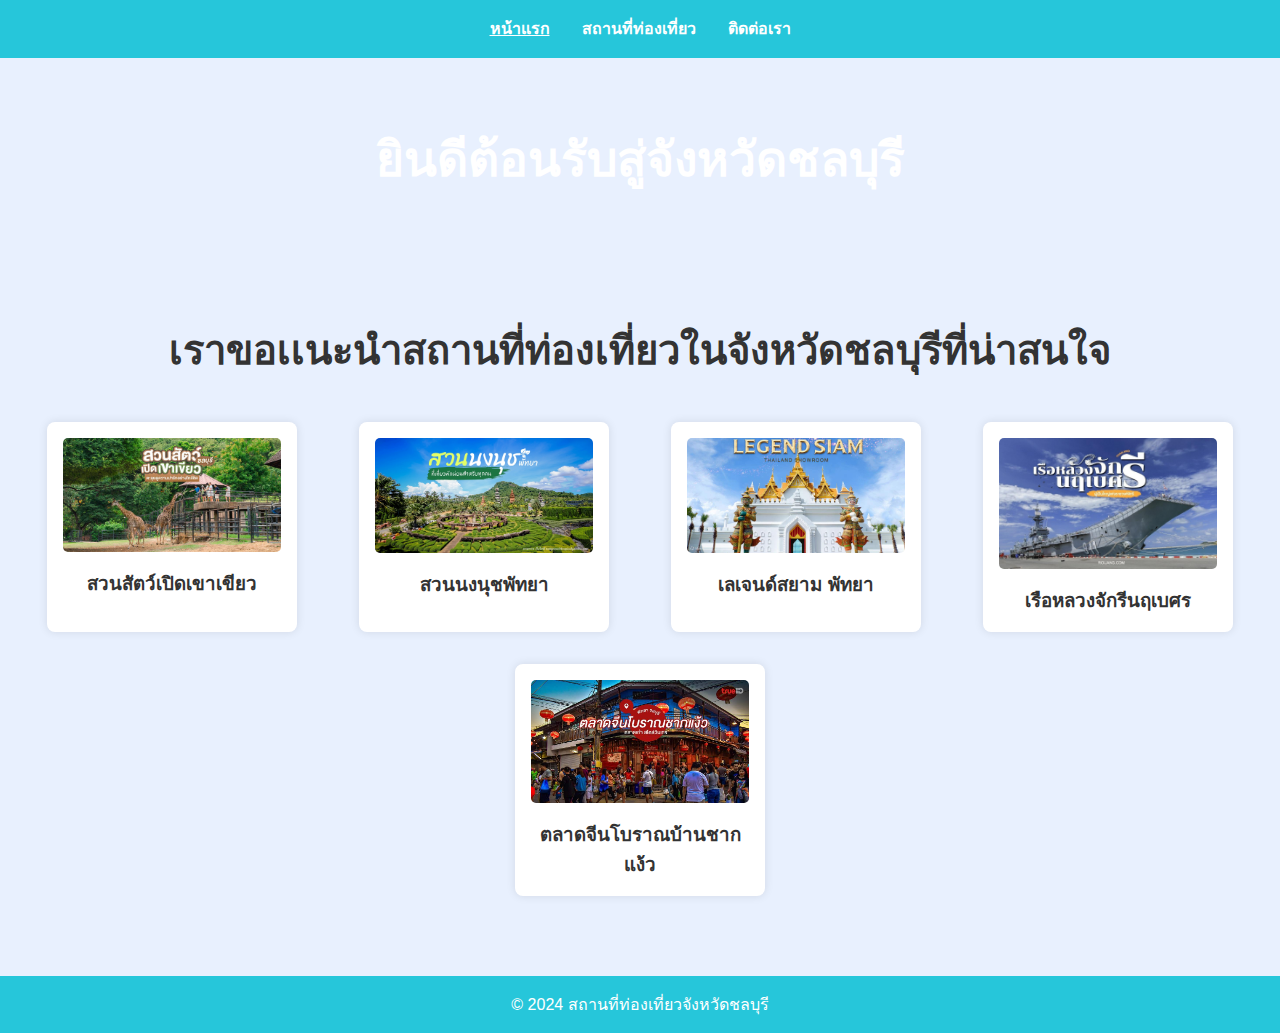
==== index.html @ d26bffa1 "เอาโค้ด Hw 1 มาใส่ใน Hw2" ====
<!DOCTYPE html>
<html lang="th">
<head>
    <meta charset="UTF-8">
    <meta name="viewport" content="width=device-width, initial-scale=1.0">
    <title>สถานที่ท่องเที่ยวจังหวัดชลบุรี</title>
    <link rel="stylesheet" href="css/style.css">
</head>
<body>
    <header>
        <nav>
            <ul class="menu">
                <li><a href="index.html" class="active">หน้าแรก</a></li>
                <li><a href="place.html">สถานที่ท่องเที่ยว</a></li>
                <li><a href="contact.html">ติดต่อเรา</a></li>
            </ul>
        </nav>
    </header>
    <main>
        <section class="hero">
            <h1>ยินดีต้อนรับสู่จังหวัดชลบุรี</h1>
        </section>
        <section class="highlights">
            <h2>เราขอเเนะนำสถานที่ท่องเที่ยวในจังหวัดชลบุรีที่น่าสนใจ</h2>
            <div class="places">
                <article class="place">
                    <img src="images/Khaokiew.jpg" alt="สวนสัตว์เปิดเขาเขียว">
                    <h3>สวนสัตว์เปิดเขาเขียว</h3>
                </article>

                <article class="place">
                    <img src="images/nongnooch.jpg" alt="สวนนงนุชพัทยา">
                    <h3>สวนนงนุชพัทยา</h3>
                </article>

                <article class="place">
                    <img src="images/LegendSiam.jpg" alt="Legend Siam Pattaya">
                    <h3>เลเจนด์สยาม พัทยา</h3>
                </article>

                <article class="place">
                    <img src="images/Chakri.jpg" alt="เรือหลวงจักรีนฤเบศร">
                    <h3>เรือหลวงจักรีนฤเบศร</h3>
                </article>

                <article class="place">
                    <img src="images/chakngaew.jpg" alt="ตลาดจีนโบราณบ้านชากแง้ว">
                    <h3>ตลาดจีนโบราณบ้านชากแง้ว</h3>
                </article>
            </div>
        </section>
    </main>
    <footer>
        <p>&copy; 2024 สถานที่ท่องเที่ยวจังหวัดชลบุรี</p>
    </footer>
</body>
</html>
---- css/style.css ----
/* Reset CSS เพื่อความเข้ากันได้กับเบราว์เซอร์ */
* {
    margin: 0;
    padding: 0;
    box-sizing: border-box;
}

/* พื้นหลังและฟอนต์ทั่วไป */
body {
    font-family: 'Arial', sans-serif;
    background-color: #e8f0fe;
    color: #333;
    line-height: 1.6;
}

/* เฮดเดอร์และเมนูนำทาง */
header {
    background: #26c6da;
    color: white;
    padding: 1em 0;
    text-align: center;
}

.menu {
    list-style: none;
    display: flex;
    justify-content: center;
    gap: 2em;
}

.menu li a {
    color: white;
    text-decoration: none;
    font-weight: bold;
}

.menu li a:hover, .menu li a.active {
    text-decoration: underline;
}

/* ส่วนแนะนำ (Hero Section) */
.hero {
    background: url('../images/chonburi.jpg') no-repeat center center/cover;
    color: white;
    text-align: center;
    padding: 4em 2em;
}

.hero h1 {
    font-size: 3em;
    margin-bottom: 0.5em;
}

.hero p {
    font-size: 1.5em;
}

/* ส่วนแนะนำสถานที่ (Highlights) */
.highlights {
    padding: 2em;
    text-align: center;
}

.highlights h2 {
    font-size: 2.5em;
    margin-bottom: 1em;
}

.places {
    display: flex;
    justify-content: space-around;
    gap: 2em;
    flex-wrap: wrap;
}

.place {
    background: white;
    padding: 1em;
    border-radius: 8px;
    box-shadow: 0 0 10px rgba(0,0,0,0.1);
    text-align: center;
    width: 250px;
}

.place img, .place-detail img {
    width: 100%;
    height: auto;
    border-radius: 5px;
}

.place h3, .place-detail h2 {
    margin-top: 0.5em;
}

/* ปรับสำหรับ place.html */
.places-list {
    max-width: 800px;
    margin: 0 auto;
    text-align: center;
}

.places-list h1 {
    font-size: 2.5em;
    color: #005f73;
    margin-bottom: 1em;
}

.place-detail {
    background: #ffffff;
    border: 1px solid #ddd;
    border-radius: 8px;
    margin-bottom: 20px;
    padding: 15px;
    box-shadow: 0px 4px 6px rgba(0, 0, 0, 0.1);
    transition: transform 0.3s ease, box-shadow 0.3s ease;
}

.place-detail:hover {
    transform: scale(1.05);
    box-shadow: 0px 6px 10px rgba(0, 0, 0, 0.15);
}

.place-detail h2 {
    color: #3a86ff;
    font-size: 1.5em;
    margin-bottom: 10px;
}

.place-detail p {
    color: #555;
    font-size: 1em;
    line-height: 1.5;
}

.place-detail img {
    width: 100%;
    height: auto;
    border-radius: 8px;
    margin-bottom: 15px;
}

/* ฟอร์มติดต่อ */
.contact-form {
    padding: 2em;
    text-align: center;
}

.contact-form h1 {
    font-size: 2.5em;
    margin-bottom: 1em;
}

form {
    display: flex;
    flex-direction: column;
    gap: 1em;
    max-width: 600px;
    margin: 0 auto;
    background: white;
    padding: 2em;
    border-radius: 8px;
    box-shadow: 0 0 10px rgba(0,0,0,0.1);
}

form label {
    font-weight: bold;
}

form input, form textarea, form button {
    width: 100%;
    padding: 0.5em;
    font-size: 1em;
    border: 1px solid #ccc;
    border-radius: 4px;
}

form button {
    background: #007bff;
    color: white;
    border: none;
    cursor: pointer;
    font-size: 1em;
}

form button:hover {
    background: #0056b3;
}

/* ส่วนท้ายเว็บไซต์ */
footer {
    text-align: center;
    padding: 1em 0;
    background: #26c6da;
    color: white;
    margin-top: 3em;
}
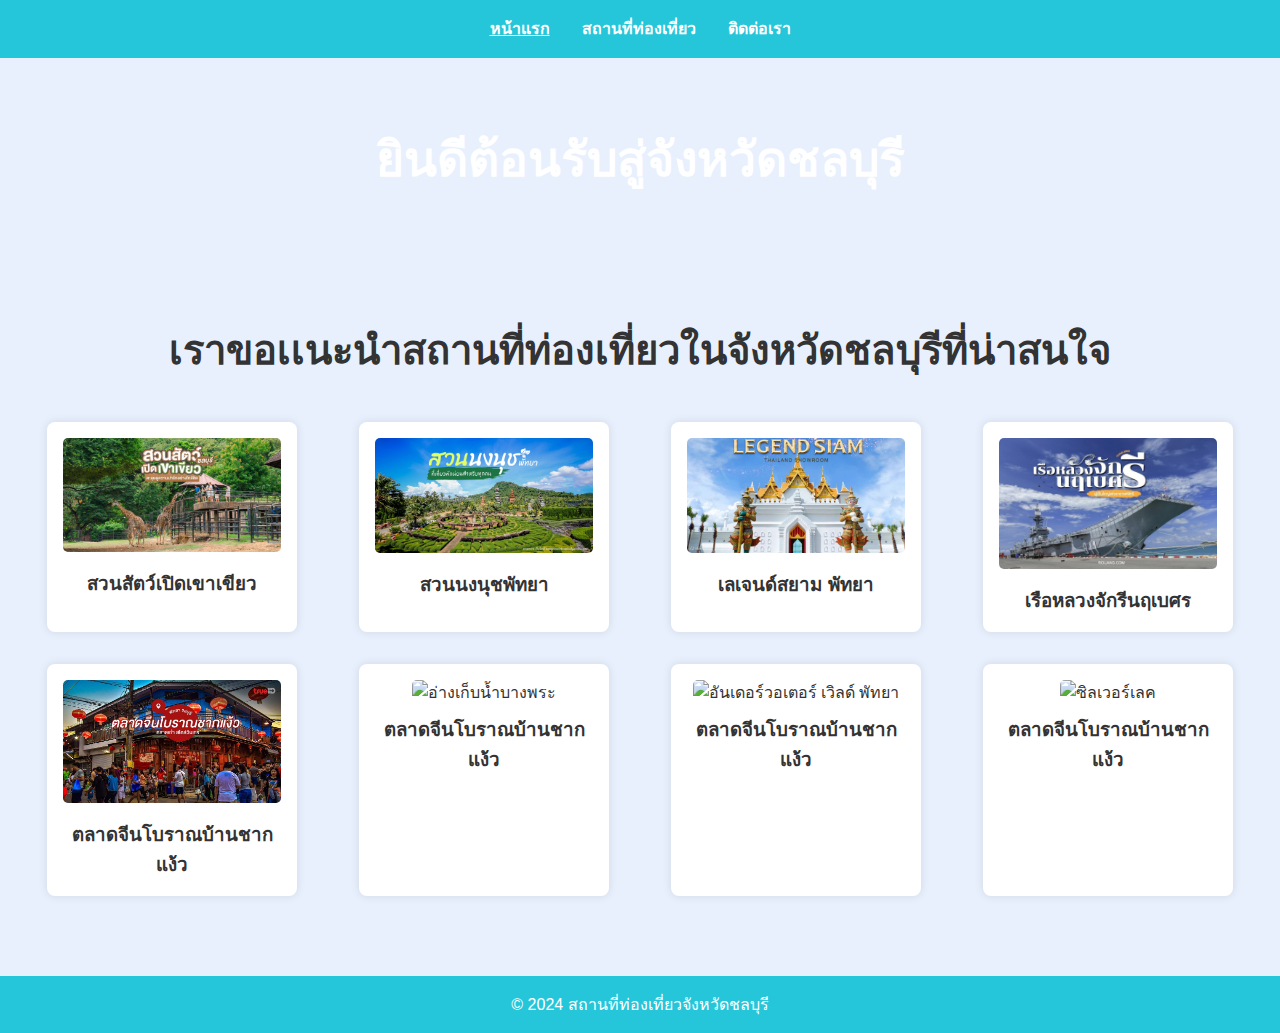
==== commit 2e324ab4: "เพิ่มรูปภาพสถานที่เพิ่มเติม" ====
--- a/index.html
+++ b/index.html
@@ -47,6 +47,22 @@
                     <img src="images/chakngaew.jpg" alt="ตลาดจีนโบราณบ้านชากแง้ว">
                     <h3>ตลาดจีนโบราณบ้านชากแง้ว</h3>
                 </article>
+
+                <article class="place">
+                    <img src="images/05.jpg" alt="อ่างเก็บน้ำบางพระ">
+                    <h3>ตลาดจีนโบราณบ้านชากแง้ว</h3>
+                </article>
+
+                <article class="place">
+                    <img src="images/006.jpg" alt="อันเดอร์วอเตอร์ เวิลด์ พัทยา">
+                    <h3>ตลาดจีนโบราณบ้านชากแง้ว</h3>
+                </article>
+
+                <article class="place">
+                    <img src="images/07.jpg" alt="ซิลเวอร์เลค">
+                    <h3>ตลาดจีนโบราณบ้านชากแง้ว</h3>
+                </article>
+
             </div>
         </section>
     </main>
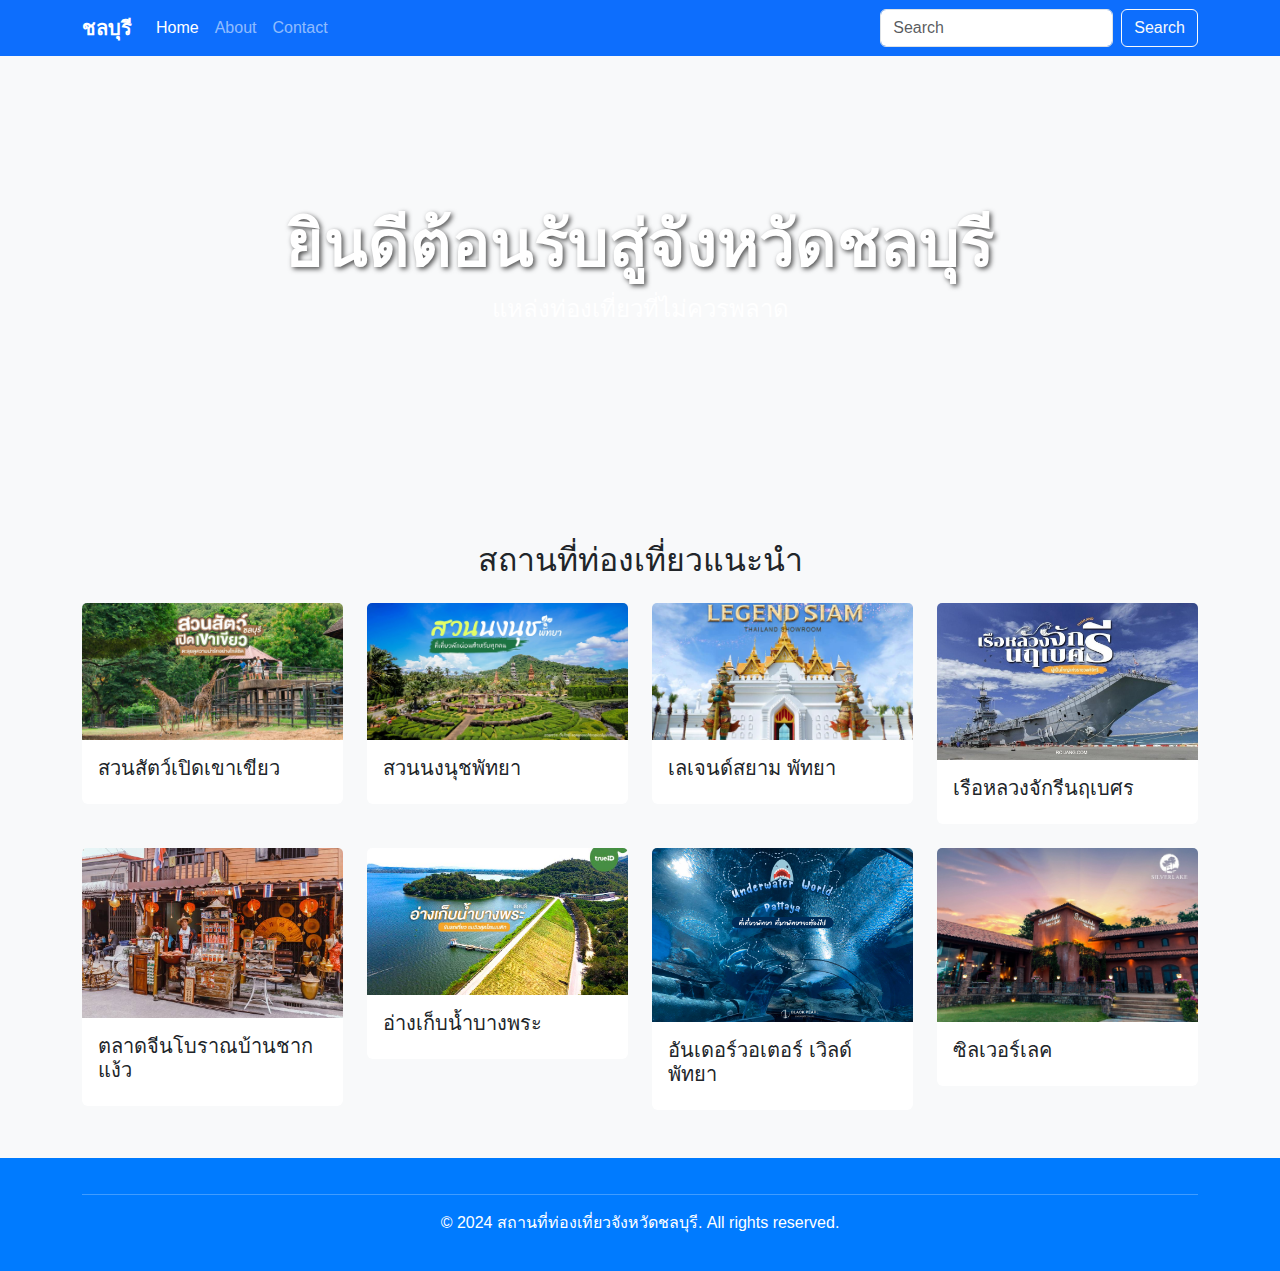
==== commit 9298fb7e: "เพิ่ม Bootstrap CSS ในหน้า index" ====
--- a/index.html
+++ b/index.html
@@ -4,70 +4,172 @@
     <meta charset="UTF-8">
     <meta name="viewport" content="width=device-width, initial-scale=1.0">
     <title>สถานที่ท่องเที่ยวจังหวัดชลบุรี</title>
-    <link rel="stylesheet" href="css/style.css">
+    <!-- Bootstrap CSS -->
+    <link href="https://cdn.jsdelivr.net/npm/bootstrap@5.3.0/dist/css/bootstrap.min.css" rel="stylesheet">
+    <style>
+        body {
+            font-family: 'Arial', sans-serif;
+            background-color: #f8f9fa;
+        }
+        .hero-section {
+            background: url('images/chonburi.jpg') no-repeat center center/cover;
+            color: white;
+            text-align: center;
+            padding: 150px 0;
+        }
+        .hero-section h1 {
+            font-size: 4rem;
+            font-weight: bold;
+            text-shadow: 2px 2px 5px rgba(0, 0, 0, 0.7);
+        }
+        .hero-section p {
+            font-size: 1.5rem;
+        }
+        .card {
+            border: none;
+            transition: transform 0.3s, box-shadow 0.3s;
+        }
+        .card:hover {
+            transform: scale(1.05);
+            box-shadow: 0 5px 15px rgba(0, 0, 0, 0.3);
+        }
+        footer {
+            background-color: #007bff;
+            color: white;
+            padding: 20px 0;
+        }
+        footer a {
+            color: white;
+            margin: 0 10px;
+            text-decoration: none;
+        }
+        footer a:hover {
+            text-decoration: underline;
+        }
+    </style>
 </head>
 <body>
-    <header>
-        <nav>
-            <ul class="menu">
-                <li><a href="index.html" class="active">หน้าแรก</a></li>
-                <li><a href="place.html">สถานที่ท่องเที่ยว</a></li>
-                <li><a href="contact.html">ติดต่อเรา</a></li>
-            </ul>
-        </nav>
-    </header>
-    <main>
-        <section class="hero">
+    <!-- Navbar -->
+    <nav class="navbar navbar-expand-lg navbar-dark bg-primary">
+        <div class="container">
+            <a class="navbar-brand fw-bold" href="#">ชลบุรี</a>
+            <button class="navbar-toggler" type="button" data-bs-toggle="collapse" data-bs-target="#navbarNav" aria-controls="navbarNav" aria-expanded="false" aria-label="Toggle navigation">
+                <span class="navbar-toggler-icon"></span>
+            </button>
+            <div class="collapse navbar-collapse" id="navbarNav">
+                <ul class="navbar-nav me-auto">
+                    <li class="nav-item">
+                        <a class="nav-link active" href="index.html">Home</a>
+                    </li>
+                    <li class="nav-item">
+                        <a class="nav-link" href="place.html">About</a>
+                    </li>
+                    <li class="nav-item">
+                        <a class="nav-link" href="contact.html">Contact</a>
+                    </li>
+                </ul>
+                <form class="d-flex">
+                    <input class="form-control me-2" type="search" placeholder="Search" aria-label="Search">
+                    <button class="btn btn-outline-light" type="submit">Search</button>
+                </form>
+            </div>
+        </div>
+    </nav>
+
+    <!-- Hero Section -->
+    <section class="hero-section">
+        <div class="container">
             <h1>ยินดีต้อนรับสู่จังหวัดชลบุรี</h1>
-        </section>
-        <section class="highlights">
-            <h2>เราขอเเนะนำสถานที่ท่องเที่ยวในจังหวัดชลบุรีที่น่าสนใจ</h2>
-            <div class="places">
-                <article class="place">
-                    <img src="images/Khaokiew.jpg" alt="สวนสัตว์เปิดเขาเขียว">
-                    <h3>สวนสัตว์เปิดเขาเขียว</h3>
-                </article>
+            <p>แหล่งท่องเที่ยวที่ไม่ควรพลาด</p>
+        </div>
+    </section>
 
-                <article class="place">
-                    <img src="images/nongnooch.jpg" alt="สวนนงนุชพัทยา">
-                    <h3>สวนนงนุชพัทยา</h3>
-                </article>
+    <!-- Highlights Section -->
+    <div class="container my-5">
+        <h2 class="text-center mb-4">สถานที่ท่องเที่ยวแนะนำ</h2>
+        <div class="row g-4">
+            <div class="col-12 col-md-6 col-lg-3">
+                <div class="card">
+                    <img src="images/Khaokiew.jpg" class="card-img-top" alt="สวนสัตว์เปิดเขาเขียว">
+                    <div class="card-body">
+                        <h5 class="card-title">สวนสัตว์เปิดเขาเขียว</h5>
+                    </div>
+                </div>
+            </div>
+            <div class="col-12 col-md-6 col-lg-3">
+                <div class="card">
+                    <img src="images/nongnooch.jpg" class="card-img-top" alt="สวนนงนุชพัทยา">
+                    <div class="card-body">
+                        <h5 class="card-title">สวนนงนุชพัทยา</h5>
+                    </div>
+                </div>
+            </div>
+            <div class="col-12 col-md-6 col-lg-3">
+                <div class="card">
+                    <img src="images/LegendSiam.jpg" class="card-img-top" alt="Legend Siam Pattaya">
+                    <div class="card-body">
+                        <h5 class="card-title">เลเจนด์สยาม พัทยา</h5>
+                    </div>
+                </div>
+            </div>
+            <div class="col-12 col-md-6 col-lg-3">
+                <div class="card">
+                    <img src="images/Chakri.jpg" class="card-img-top" alt="เรือหลวงจักรีนฤเบศร">
+                    <div class="card-body">
+                        <h5 class="card-title">เรือหลวงจักรีนฤเบศร</h5>
+                    </div>
+                </div>
+            </div>
+            <div class="col-12 col-md-6 col-lg-3">
+                <div class="card">
+                    <img src="images/chakngaew02.jpg" class="card-img-top" alt="ตลาดจีนโบราณบ้านชากแง้ว">
+                    <div class="card-body">
+                        <h5 class="card-title">ตลาดจีนโบราณบ้านชากแง้ว</h5>
+                    </div>
+                </div>
+            </div>
+            <div class="col-12 col-md-6 col-lg-3">
+                <div class="card">
+                    <img src="images/05.jpg" class="card-img-top" alt="อ่างเก็บน้ำบางพระ">
+                    <div class="card-body">
+                        <h5 class="card-title">อ่างเก็บน้ำบางพระ</h5>
+                    </div>
+                </div>
+            </div>
+            <div class="col-12 col-md-6 col-lg-3">
+                <div class="card">
+                    <img src="images/006.jpg" class="card-img-top" alt="อันเดอร์วอเตอร์ เวิลด์ พัทยา">
+                    <div class="card-body">
+                        <h5 class="card-title">อันเดอร์วอเตอร์ เวิลด์ พัทยา</h5>
+                    </div>
+                </div>
+            </div>
+            <div class="col-12 col-md-6 col-lg-3">
+                <div class="card">
+                    <img src="images/07.jpg" class="card-img-top" alt="ซิลเวอร์เลค">
+                    <div class="card-body">
+                        <h5 class="card-title">ซิลเวอร์เลค</h5>
+                    </div>
+                </div>
+            </div>
+        </div>
+    </div>
 
-                <article class="place">
-                    <img src="images/LegendSiam.jpg" alt="Legend Siam Pattaya">
-                    <h3>เลเจนด์สยาม พัทยา</h3>
-                </article>
+    <!-- Footer -->
+    <footer>
+        <div class="container">
+            <div class="row">
+                
+        
+            </div>
+            <hr class="my-3">
+            <div class="text-center">
+                <p>&copy; 2024 สถานที่ท่องเที่ยวจังหวัดชลบุรี. All rights reserved.</p>
+            </div>
+        </div>
+    </footer>    
 
-                <article class="place">
-                    <img src="images/Chakri.jpg" alt="เรือหลวงจักรีนฤเบศร">
-                    <h3>เรือหลวงจักรีนฤเบศร</h3>
-                </article>
-
-                <article class="place">
-                    <img src="images/chakngaew.jpg" alt="ตลาดจีนโบราณบ้านชากแง้ว">
-                    <h3>ตลาดจีนโบราณบ้านชากแง้ว</h3>
-                </article>
-
-                <article class="place">
-                    <img src="images/05.jpg" alt="อ่างเก็บน้ำบางพระ">
-                    <h3>ตลาดจีนโบราณบ้านชากแง้ว</h3>
-                </article>
-
-                <article class="place">
-                    <img src="images/006.jpg" alt="อันเดอร์วอเตอร์ เวิลด์ พัทยา">
-                    <h3>ตลาดจีนโบราณบ้านชากแง้ว</h3>
-                </article>
-
-                <article class="place">
-                    <img src="images/07.jpg" alt="ซิลเวอร์เลค">
-                    <h3>ตลาดจีนโบราณบ้านชากแง้ว</h3>
-                </article>
-
-            </div>
-        </section>
-    </main>
-    <footer>
-        <p>&copy; 2024 สถานที่ท่องเที่ยวจังหวัดชลบุรี</p>
-    </footer>
+    <!-- Bootstrap JS -->
+    <script src="https://cdn.jsdelivr.net/npm/bootstrap@5.3.0/dist/js/bootstrap.bundle.min.js"></script>
 </body>
-</html>+</html>
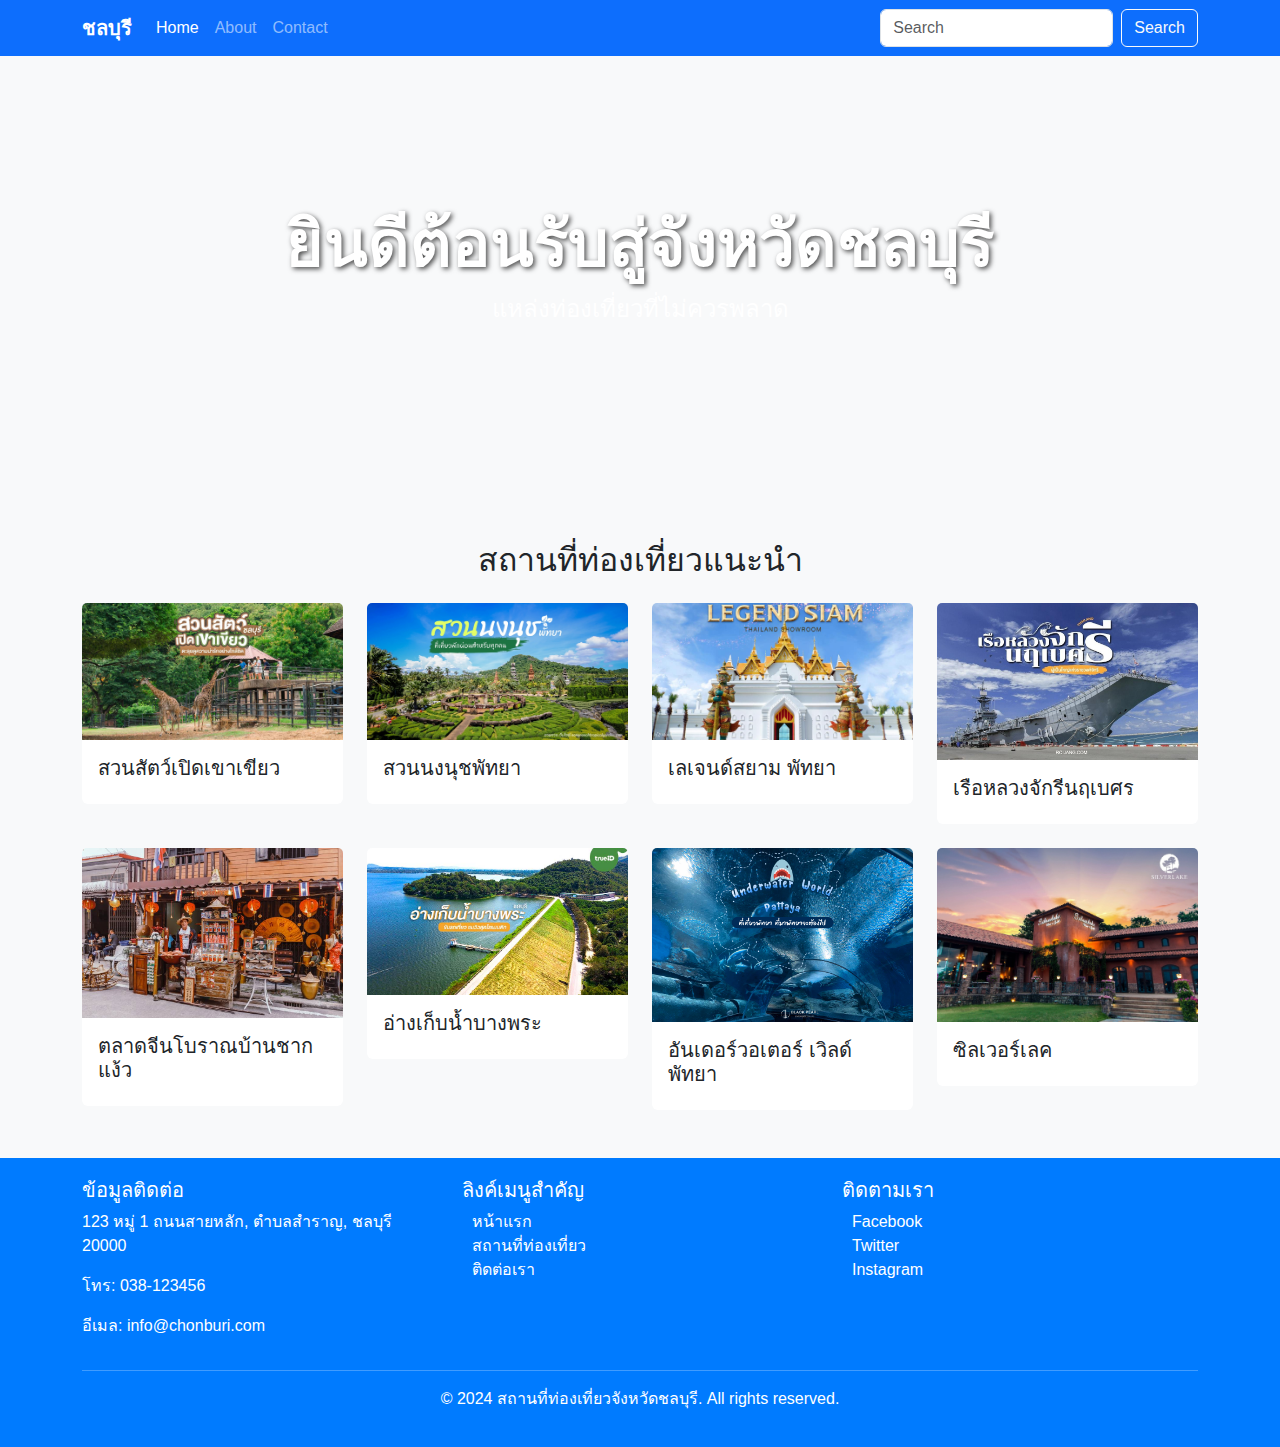
==== commit 2a22f211: "เพิ่ม Footer ในหน้า index" ====
--- a/index.html
+++ b/index.html
@@ -159,8 +159,26 @@
     <footer>
         <div class="container">
             <div class="row">
-                
-        
+                <div class="col-md-4">
+                    <h5>ข้อมูลติดต่อ</h5>
+                    <p>123 หมู่ 1 ถนนสายหลัก, ตำบลสำราญ, ชลบุรี 20000</p>
+                    <p>โทร: 038-123456</p>
+                    <p>อีเมล: info@chonburi.com</p>
+                </div>
+                <div class="col-md-4">
+                    <h5>ลิงค์เมนูสำคัญ</h5>
+                    <ul class="list-unstyled">
+                        <li><a href="index.html">หน้าแรก</a></li>
+                        <li><a href="place.html">สถานที่ท่องเที่ยว</a></li>
+                        <li><a href="contact.html">ติดต่อเรา</a></li>
+                    </ul>
+                </div>
+                <div class="col-md-4">
+                    <h5>ติดตามเรา</h5>
+                    <a href="#">Facebook</a><br>
+                    <a href="#">Twitter</a><br>
+                    <a href="#">Instagram</a>
+                </div>
             </div>
             <hr class="my-3">
             <div class="text-center">
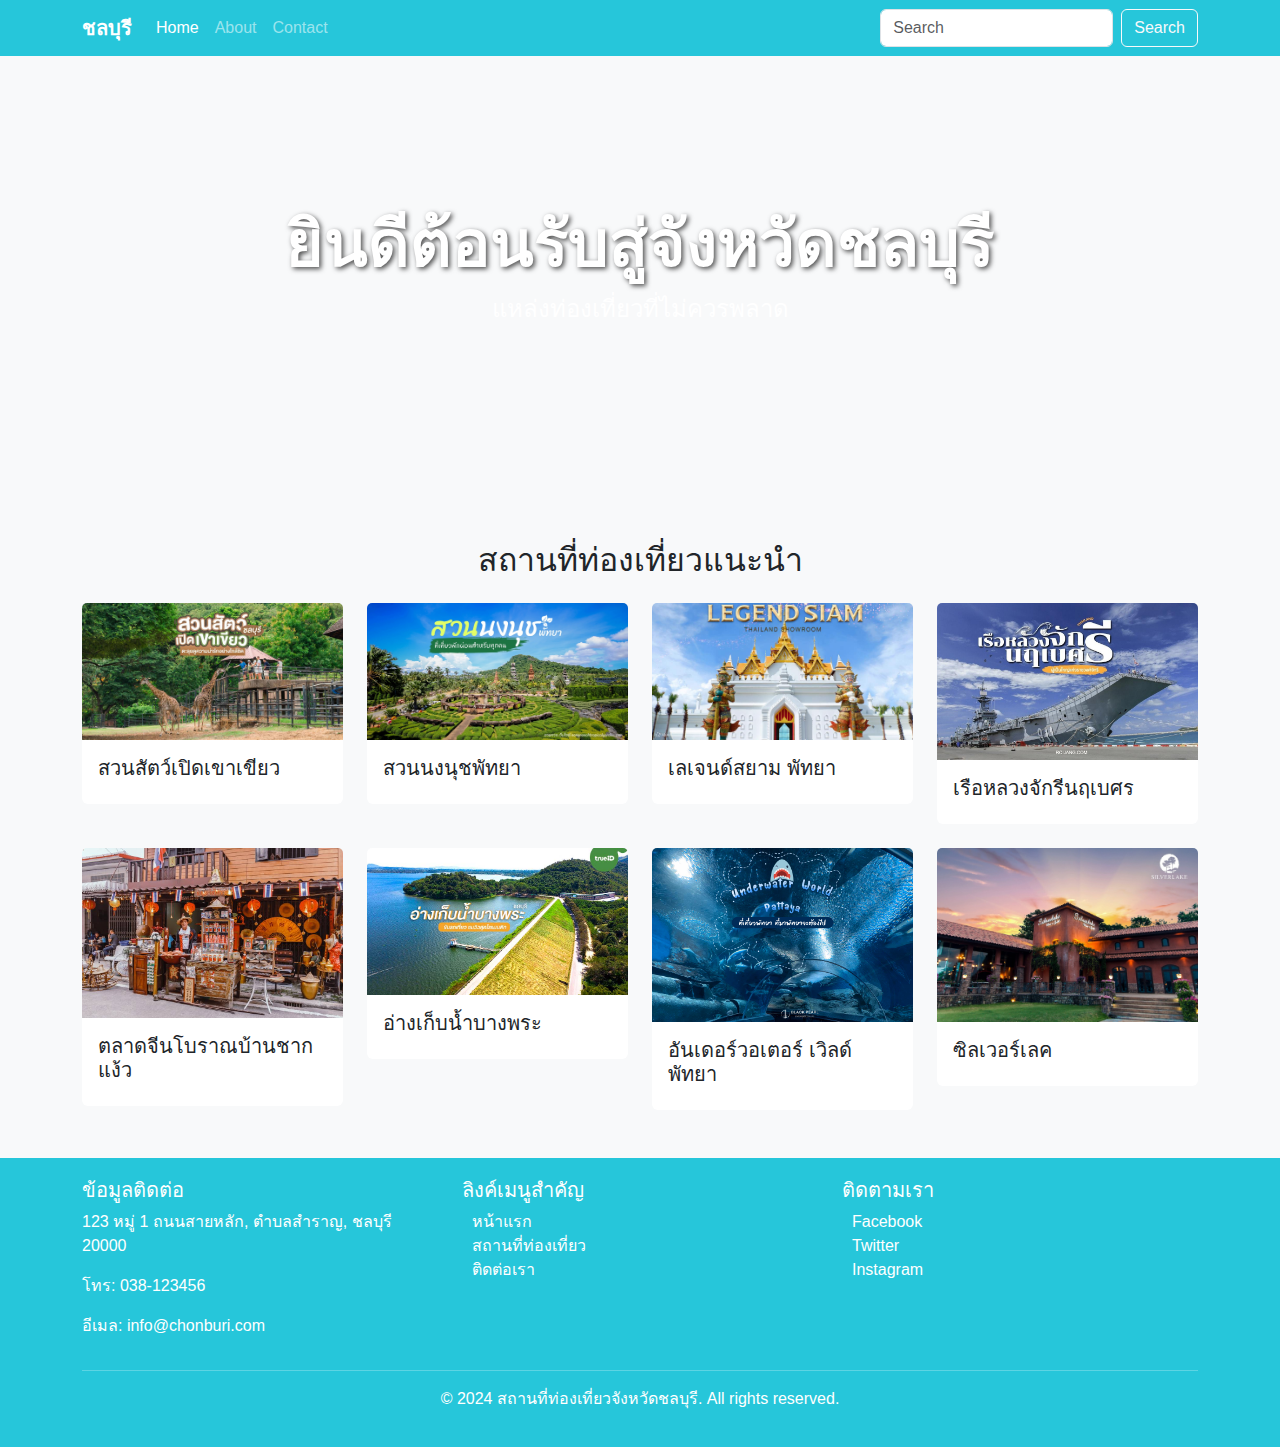
==== commit 27e83113: "เปลี่ยนสีในส่วน nav class" ====
--- a/index.html
+++ b/index.html
@@ -34,7 +34,7 @@
             box-shadow: 0 5px 15px rgba(0, 0, 0, 0.3);
         }
         footer {
-            background-color: #007bff;
+            background-color: #26c6da;
             color: white;
             padding: 20px 0;
         }
@@ -50,7 +50,7 @@
 </head>
 <body>
     <!-- Navbar -->
-    <nav class="navbar navbar-expand-lg navbar-dark bg-primary">
+    <nav class="navbar navbar-expand-lg navbar-dark" style="background-color: #26c6da;">
         <div class="container">
             <a class="navbar-brand fw-bold" href="#">ชลบุรี</a>
             <button class="navbar-toggler" type="button" data-bs-toggle="collapse" data-bs-target="#navbarNav" aria-controls="navbarNav" aria-expanded="false" aria-label="Toggle navigation">
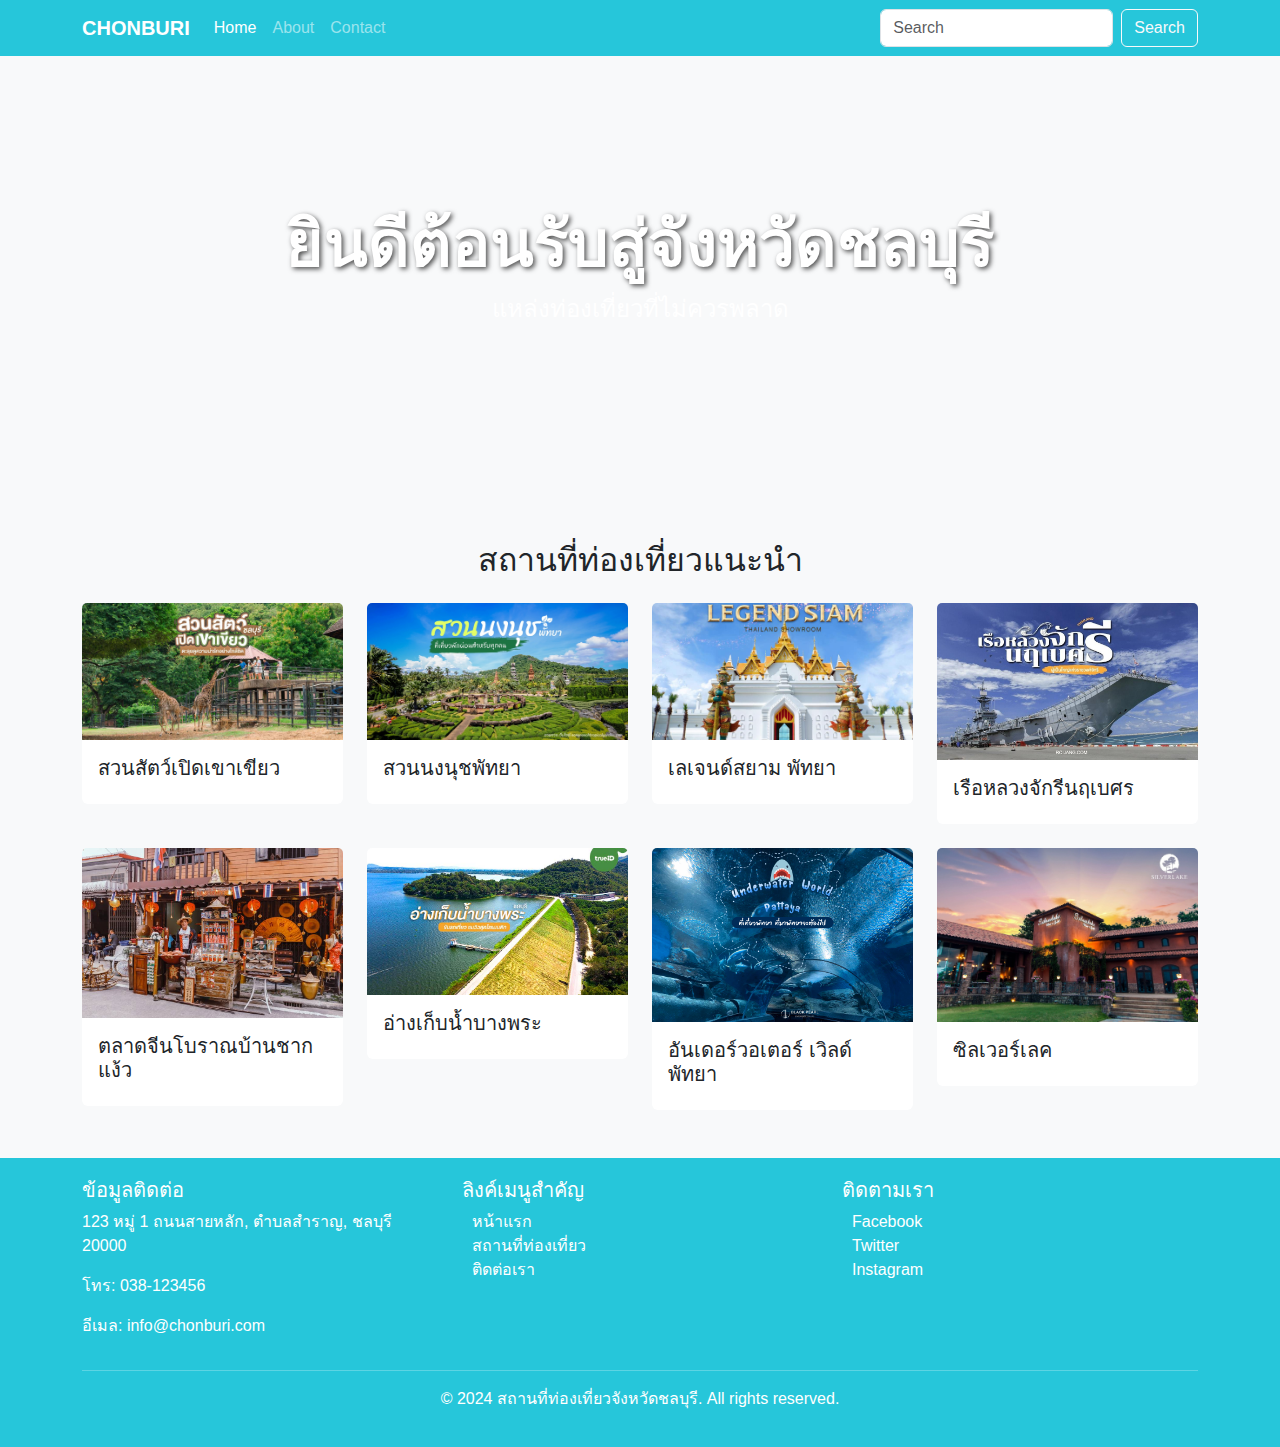
==== commit 2922ad2d: "เพิ่มชื่อ CHONBURI ทางด้านซ้ายของ Navbar" ====
--- a/index.html
+++ b/index.html
@@ -52,7 +52,7 @@
     <!-- Navbar -->
     <nav class="navbar navbar-expand-lg navbar-dark" style="background-color: #26c6da;">
         <div class="container">
-            <a class="navbar-brand fw-bold" href="#">ชลบุรี</a>
+            <a class="navbar-brand fw-bold" href="#">CHONBURI</a>
             <button class="navbar-toggler" type="button" data-bs-toggle="collapse" data-bs-target="#navbarNav" aria-controls="navbarNav" aria-expanded="false" aria-label="Toggle navigation">
                 <span class="navbar-toggler-icon"></span>
             </button>
